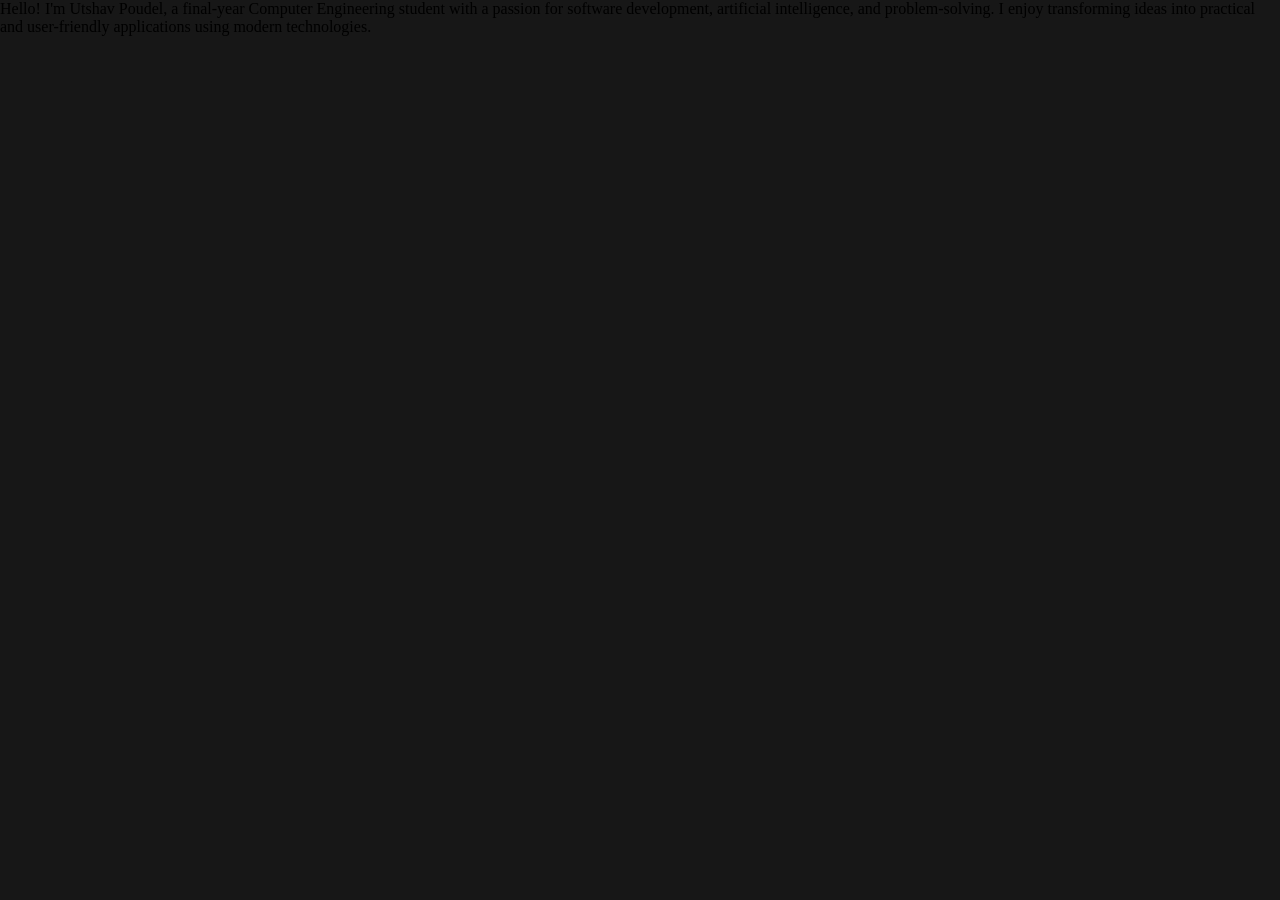
==== about.html @ 4ce11010 "added pages" ====
<!DOCTYPE html>
<html lang="en">
<head>
    <meta charset="UTF-8">
    <meta name="viewport" content="width=device-width, initial-scale=1.0">
    <title>About</title>
        <link rel="stylesheet" href="style.css">

</head>
<body>
    Hello! I'm Utshav Poudel, a final-year Computer Engineering student with a passion for software development, artificial intelligence, and problem-solving. I enjoy transforming ideas into practical and user-friendly applications using modern technologies.
</body>
</html>
---- style.css ----
body{
    background-color: #171717;
}

*{
    margin: 0;
    padding: 0;
    box-sizing: border-box;
}

.navbar{
    width: 100%;
    height: 120px;
    background-color: #171717;
    padding: 20px 50px;

    display: flex;
    justify-content: space-between; 
    align-items: center;

    position: fixed;
    top: 0;
    left: 0;

}

.logo a{
    color: #77B91D;
    text-decoration: none;
    font-size: 35px;  
    font-weight: bold;
}

.nav-links{
    list-style: none;
    display: flex;
    align-items: center;
    gap: 40px;
}

.nav-links a{
    text-decoration: none;
    color: white;
    font-size: 30px; 
    transition: 0.3s;
}

.nav-links a:hover{
    color: #77B91D;
}


.navbar::after{
    content: "";
    position: absolute;
    bottom: 0;
    left: 50px;      /* left space */
    right: 50px;     /* right space */
    height: 3px;
    background: #4b4b4b;
}


.nav-links li:hover::after{
    width: 100%;
}

.nav-links li{
    position: relative;
}

.nav-links li::after{
    content: "";
    position: absolute;
    left: 50%;
    bottom: -10px;

    width: 0;
    height: 3px;

    background: #77B91D;
    transform: translateX(-50%);
    transition: width 0.3s ease;

    box-shadow:
        0 0 5px #77B91D,
        0 0 10px #77B91D,
        0 0 20px #77B91D;
}

.nav-links li:hover::after{
    width: 80%;
}

.nav-links li:hover::after{
    width: 100%;
}
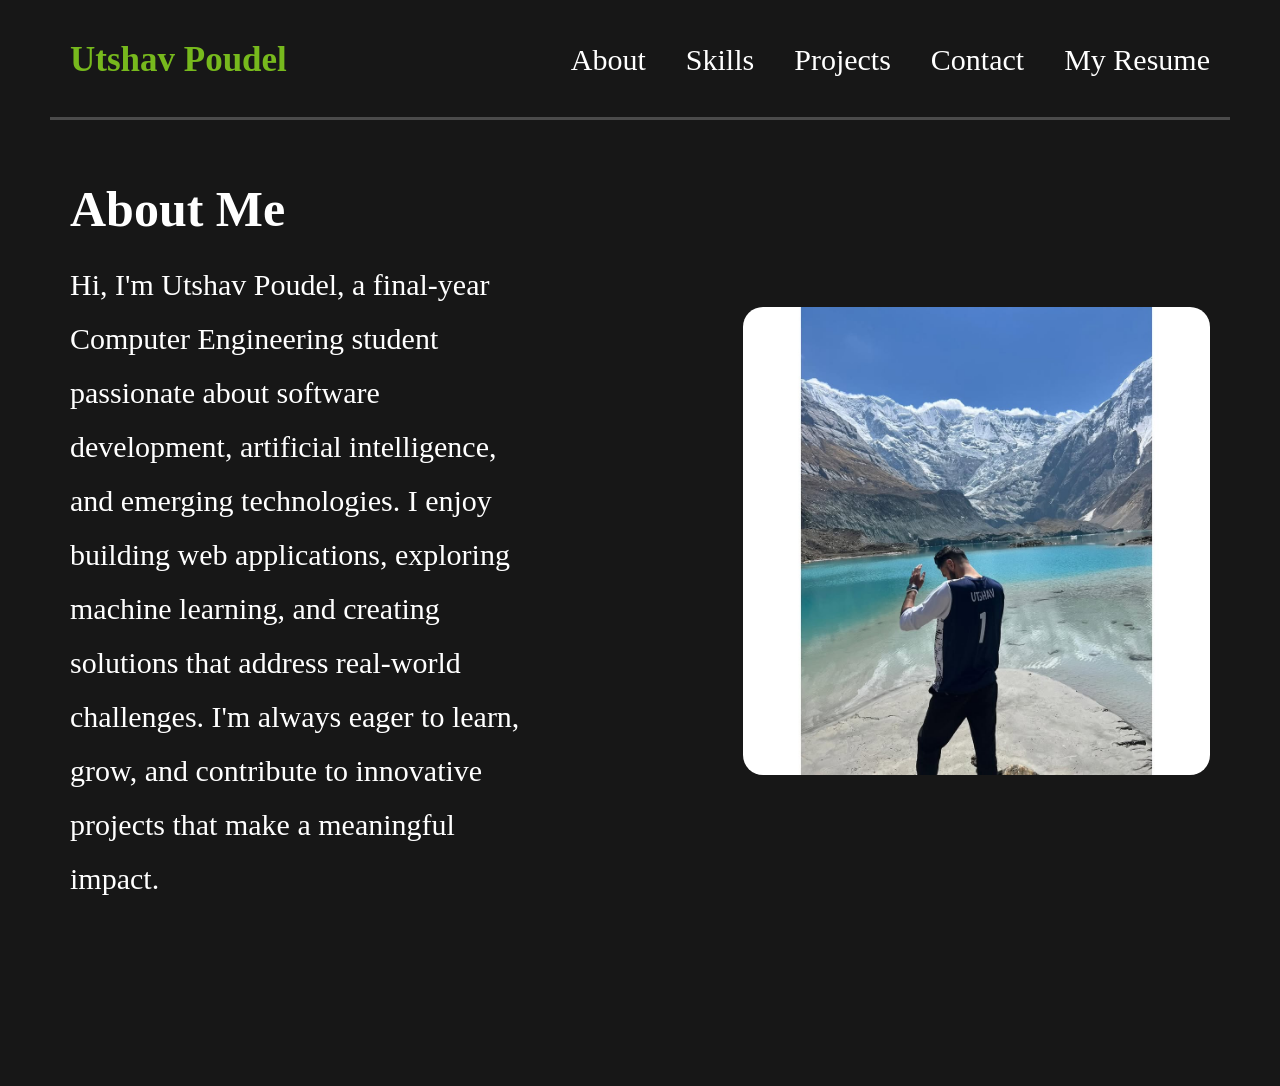
==== commit 2431d027: "about section" ====
--- a/about.html
+++ b/about.html
@@ -5,9 +5,34 @@
     <meta name="viewport" content="width=device-width, initial-scale=1.0">
     <title>About</title>
         <link rel="stylesheet" href="style.css">
+        <link rel="stylesheet" href="about.css">
 
 </head>
 <body>
-    Hello! I'm Utshav Poudel, a final-year Computer Engineering student with a passion for software development, artificial intelligence, and problem-solving. I enjoy transforming ideas into practical and user-friendly applications using modern technologies.
+    <div id="navbar"></div>
+
+<script>
+fetch("navbar.html")
+    .then(response => response.text())
+    .then(data => {
+        document.getElementById("navbar").innerHTML = data;
+    });
+</script>
+
+<section class="about">
+    <div class="left">
+        <h1>About Me</h1>
+        <p>
+            Hi, I'm Utshav Poudel, a final-year Computer Engineering student passionate about software development, artificial intelligence, and emerging technologies. I enjoy building web applications, exploring machine learning, and creating solutions that address real-world challenges. I'm always eager to learn, grow, and contribute to innovative projects that make a meaningful impact.
+
+        </p>
+
+    </div>
+
+    <div class="right">
+        <img src="images/mypic.jpg" alt="Utshav">
+    </div>
+</section>
+
 </body>
 </html>
--- a/style.css
+++ b/style.css
@@ -12,7 +12,7 @@
     width: 100%;
     height: 120px;
     background-color: #171717;
-    padding: 20px 50px;
+    padding: 20px 70px;
 
     display: flex;
     justify-content: space-between; 
--- a/about.css
+++ b/about.css
@@ -0,0 +1,31 @@
+.about{
+    display: flex;
+    justify-content: space-between;
+    align-items: center;
+    padding: 180px 70px;
+    color: white;
+}
+
+.left{
+    width: 40%;
+}
+
+.right{
+    width: 41%;
+}
+
+.right img{
+    width: 100%;
+    border-radius: 20px;
+}
+
+.left h1{
+    font-size: 50px;
+    margin-bottom: 20px;
+}
+
+.left p{
+    font-size: 30px;
+    line-height: 1.8;
+}
+
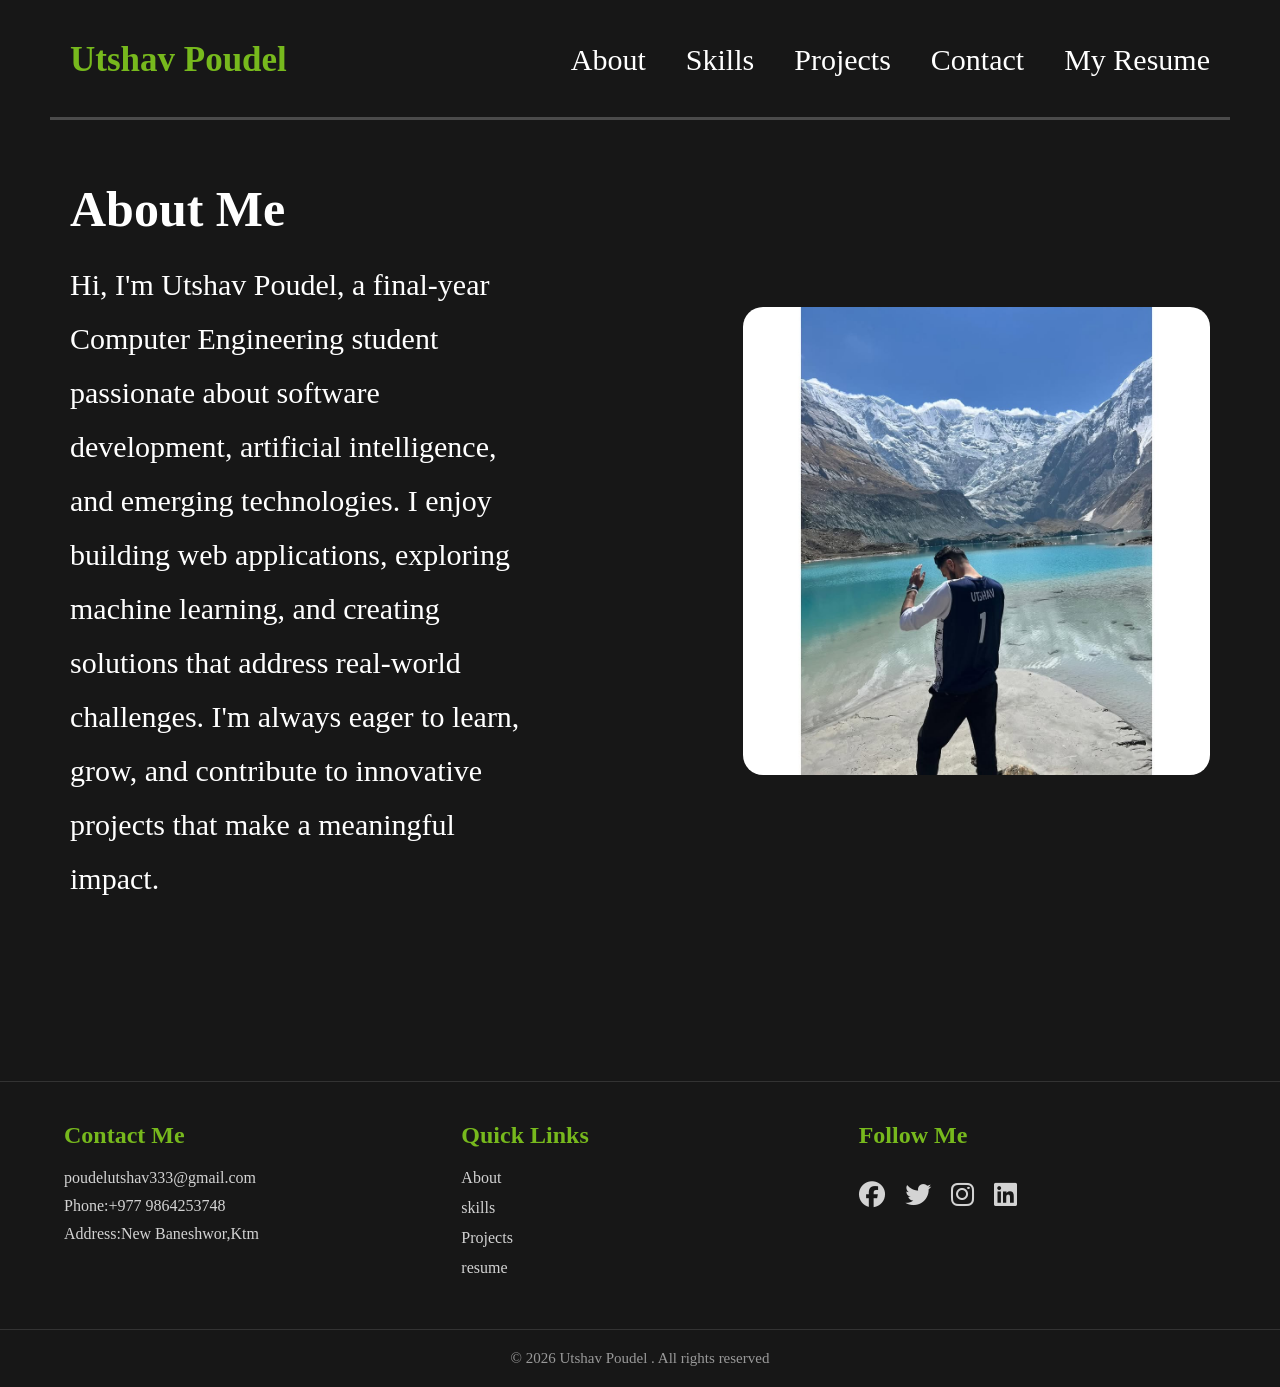
==== commit 6cd8f75c: "footer section" ====
--- a/about.html
+++ b/about.html
@@ -6,6 +6,7 @@
     <title>About</title>
         <link rel="stylesheet" href="style.css">
         <link rel="stylesheet" href="about.css">
+        <link rel="stylesheet" href="footer.css">
 
 </head>
 <body>
@@ -34,5 +35,15 @@
     </div>
 </section>
 
+
+   <div id="footer"></div>
+
+<script>
+fetch("footer.html")
+    .then(response => response.text())
+    .then(data => {
+        document.getElementById("footer").innerHTML = data;
+    });
+</script>
 </body>
 </html>
--- a/style.css
+++ b/style.css
@@ -1,10 +1,14 @@
+
+
+
+
 body{
     background-color: #171717;
 }
 
 *{
     margin: 0;
-    padding: 0;
+    padding: 0; 
     box-sizing: border-box;
 }
 
--- a/footer.css
+++ b/footer.css
@@ -0,0 +1,90 @@
+footer{
+    background-color: #171717;
+    color: white;
+    padding-top: 5px;
+    margin-top: -50px;
+}
+
+.container{
+    width: 90%;
+    margin: auto;
+
+    display: flex;
+    justify-content: space-between;
+    flex-wrap: wrap;
+    gap: 40px;
+}
+
+.footer-content{
+    flex: 1;
+    min-width: 250px;
+}
+
+.footer-content h3{
+    font-size: 24px;
+    color: #77B91D;
+    margin-bottom: 20px;
+}
+
+.footer-content p{
+    margin: 10px 0;
+    color: #d3d3d3;
+}
+
+.footer-content ul{
+    list-style: none;
+    padding: 0;
+}
+
+.footer-content ul li{
+    margin: 12px 0;
+}
+
+.footer-content ul li a{
+    text-decoration: none;
+    color: #d3d3d3;
+    transition: 0.3s;
+}
+
+.footer-content ul li a:hover{
+    color: #77B91D;
+}
+
+.social-icons{
+    display: flex;
+    gap: 20px;
+    margin-top: 20px;
+}
+
+.social-icons li{
+    list-style: none;
+}
+
+.social-icons li a{
+    color: white;
+    font-size: 26px;
+    transition: 0.3s;
+}
+
+.social-icons li a:hover{
+    color: #77B91D;
+    transform: translateY(-5px);
+}
+
+.bottom-bar{
+    border-top: 1px solid #333;
+    margin-top: 40px;
+    padding: 20px 0;
+    text-align: center;
+    color: #999;
+    font-size: 15px;
+}
+
+.upper-bar{
+     border-top: 1px solid #333;
+    margin-top: 40px;
+    padding: 20px 0;
+    text-align: center;
+    color: #999;
+    font-size: 15px;
+}
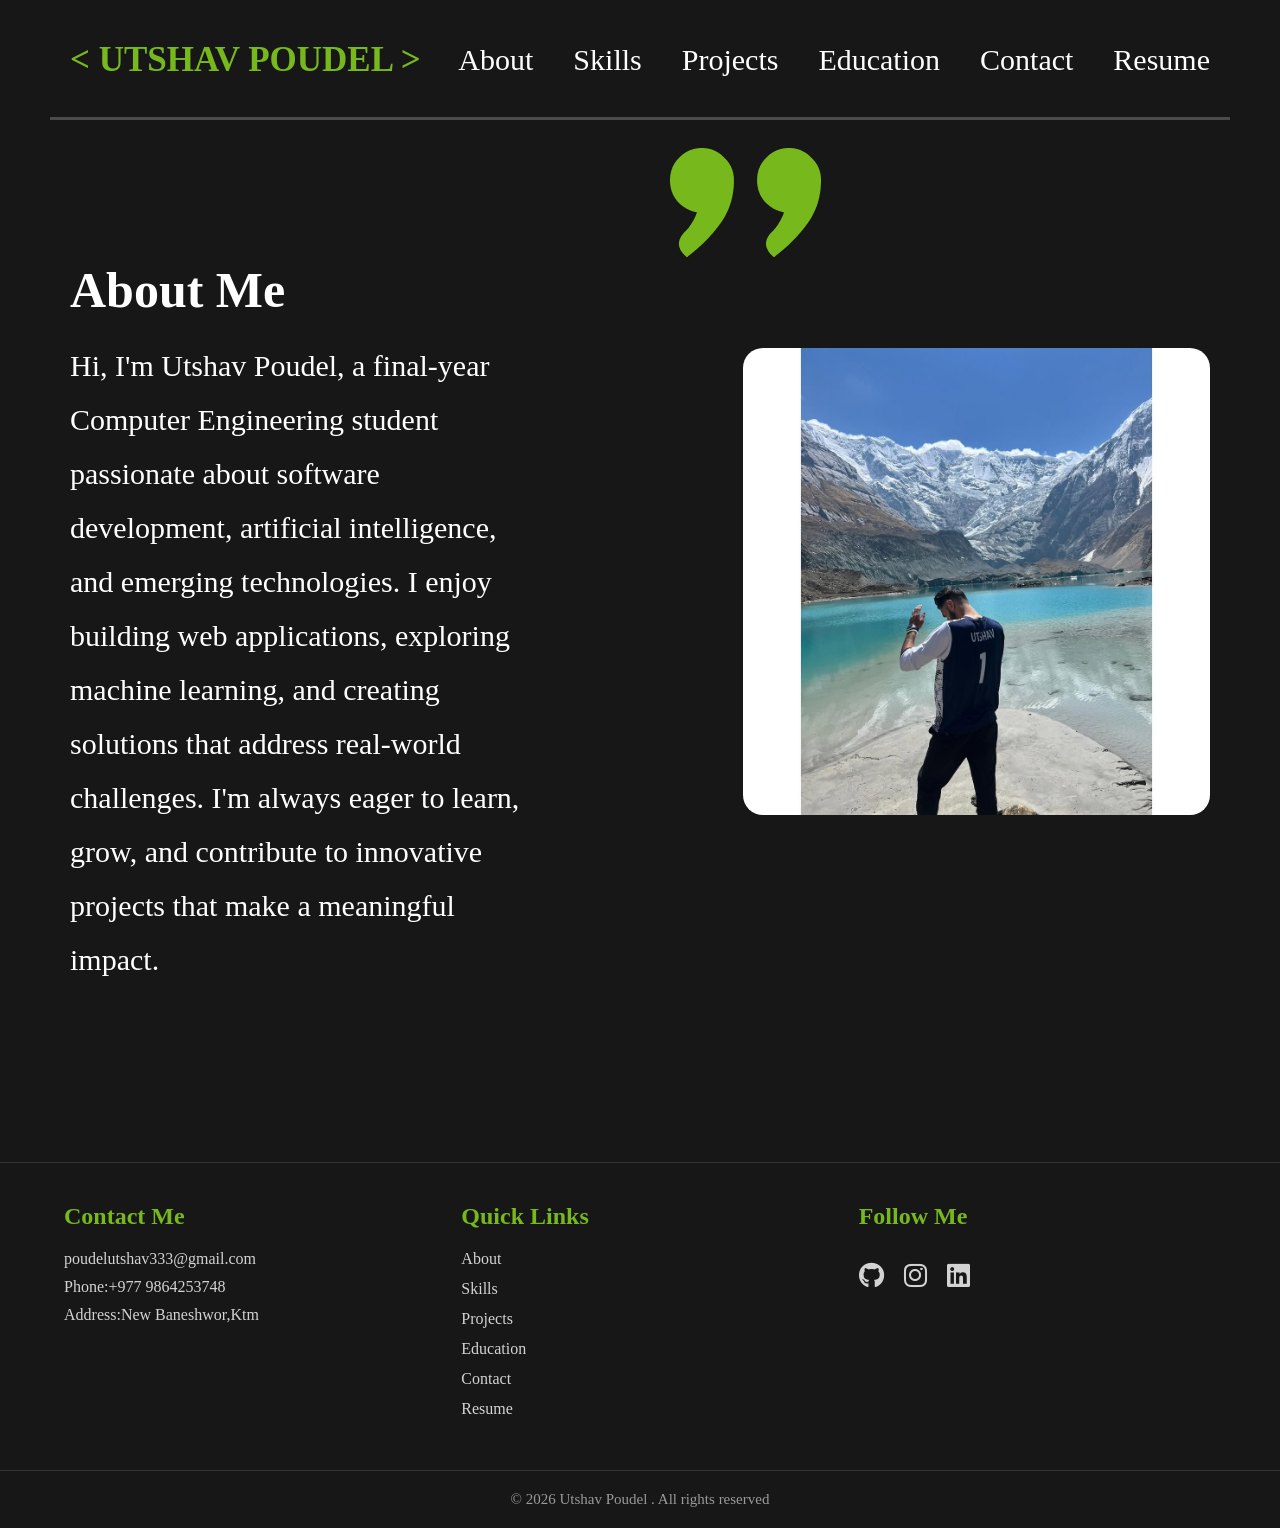
==== commit bd73d65d: "logo and link section" ====
--- a/about.html
+++ b/about.html
@@ -22,6 +22,7 @@
 
 <section class="about">
     <div class="left">
+        <img src="images/comma.png" alt="comma">
         <h1>About Me</h1>
         <p>
             Hi, I'm Utshav Poudel, a final-year Computer Engineering student passionate about software development, artificial intelligence, and emerging technologies. I enjoy building web applications, exploring machine learning, and creating solutions that address real-world challenges. I'm always eager to learn, grow, and contribute to innovative projects that make a meaningful impact.
--- a/style.css
+++ b/style.css
@@ -25,6 +25,7 @@
     position: fixed;
     top: 0;
     left: 0;
+    z-index: 1000;
 
 }
 
@@ -61,7 +62,7 @@
     left: 50px;      /* left space */
     right: 50px;     /* right space */
     height: 3px;
-    background: #4b4b4b;
+    background:    #4b4b4b ;
 }
 
 
--- a/about.css
+++ b/about.css
@@ -29,3 +29,6 @@
     line-height: 1.8;
 }
 
+.left img{
+    margin: -32px 0px 0px 600px;
+}
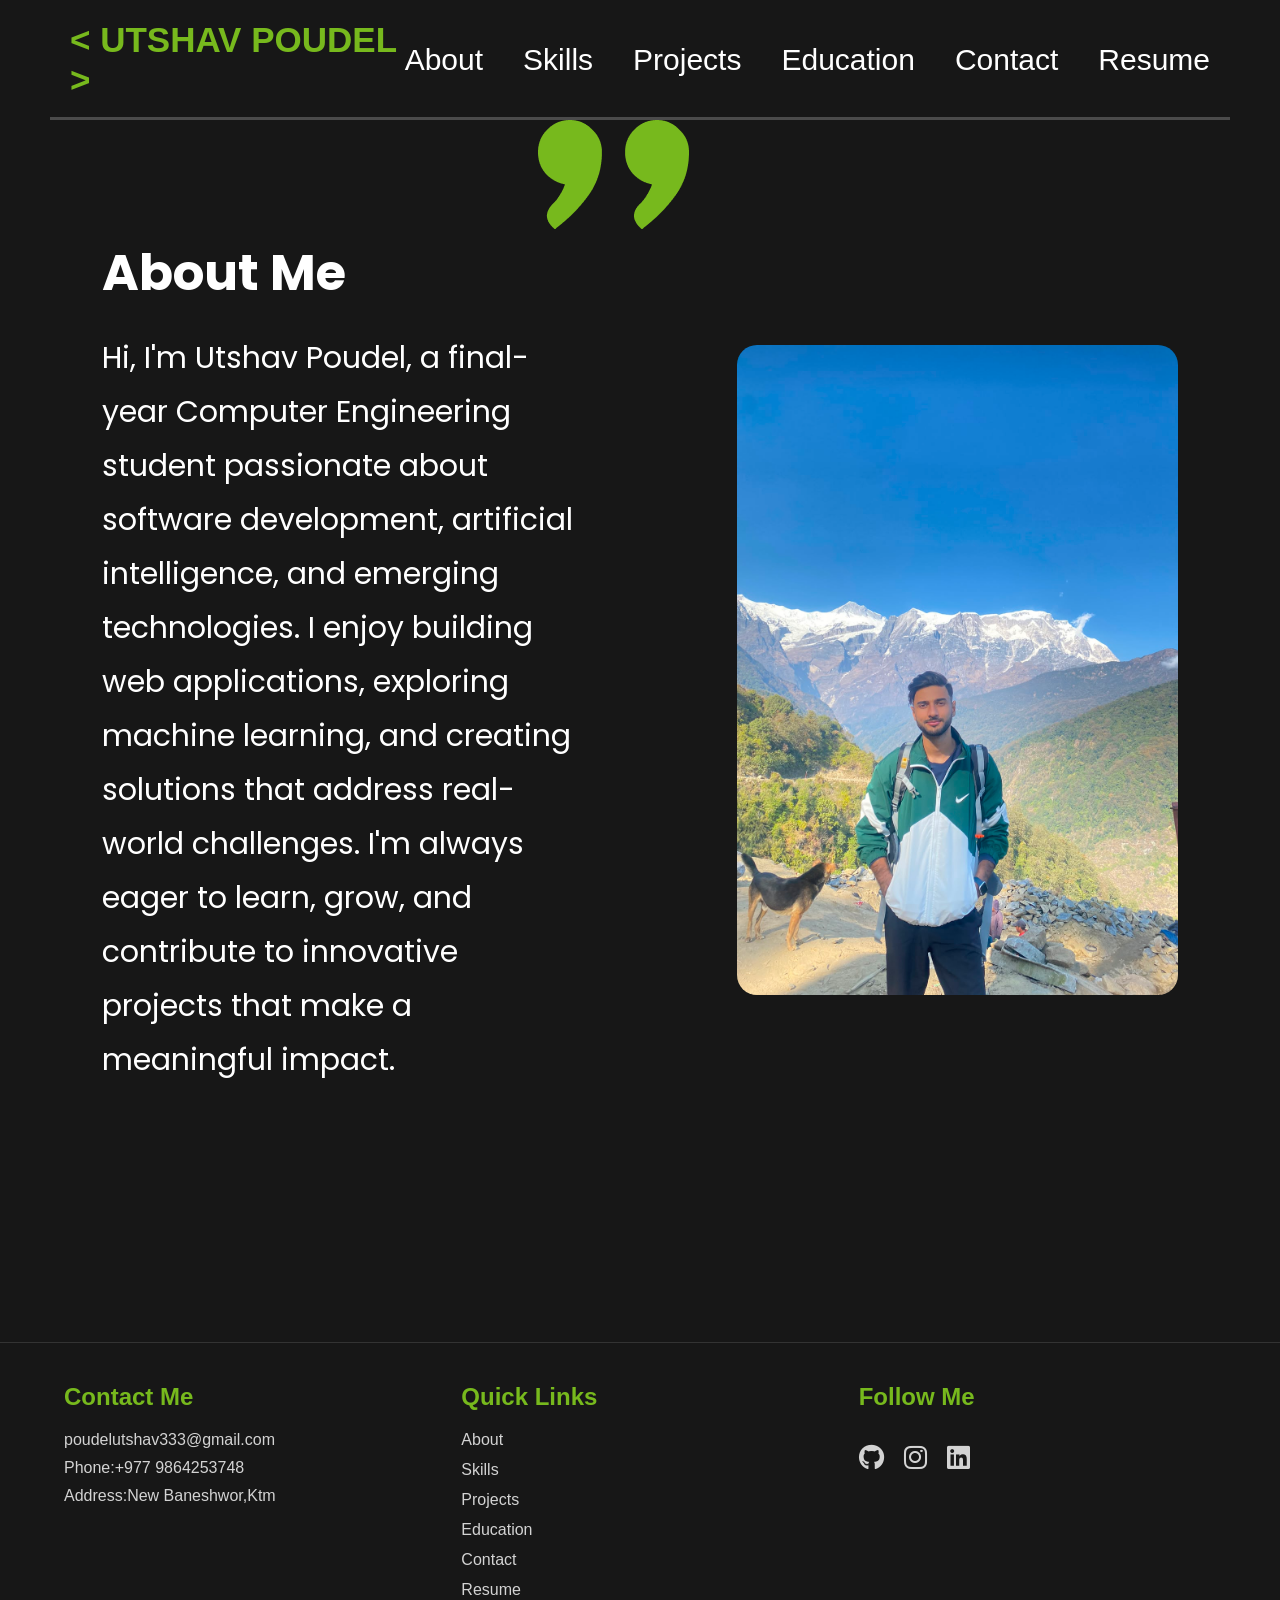
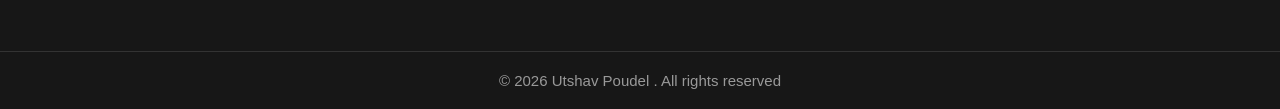
==== commit dc68b04f: "final form" ====
--- a/about.html
+++ b/about.html
@@ -4,7 +4,12 @@
     <meta charset="UTF-8">
     <meta name="viewport" content="width=device-width, initial-scale=1.0">
     <title>About</title>
-        <link rel="stylesheet" href="style.css">
+        
+        <link rel="preconnect" href="https://fonts.googleapis.com">
+<link rel="preconnect" href="https://fonts.gstatic.com" crossorigin>
+<link href="https://fonts.googleapis.com/css2?family=Poppins:wght@300;400;500;600;700&display=swap" rel="stylesheet">
+
+<link rel="stylesheet" href="style.css">
         <link rel="stylesheet" href="about.css">
         <link rel="stylesheet" href="footer.css">
 
@@ -32,7 +37,7 @@
     </div>
 
     <div class="right">
-        <img src="images/mypic.jpg" alt="Utshav">
+        <img src="images/uts.jpeg" alt="Utshav">
     </div>
 </section>
 
--- a/style.css
+++ b/style.css
@@ -4,6 +4,7 @@
 
 body{
     background-color: #171717;
+    font-family:Arial, Helvetica, sans-serif;
 }
 
 *{
--- a/about.css
+++ b/about.css
@@ -1,22 +1,33 @@
+                                                                            
 .about{
     display: flex;
     justify-content: space-between;
     align-items: center;
-    padding: 180px 70px;
+    padding:160px 8%; 
     color: white;
+    font-family: 'Poppins', sans-serif;
 }
 
 .left{
-    width: 40%;
+    width: 45%;
+    position: relative;
+    top: -100px;     
 }
 
 .right{
     width: 41%;
+    position: relative;
 }
 
 .right img{
     width: 100%;
-    border-radius: 20px;
+    border-radius: 20px; 
+
+
+    max-width: 500px;
+    height: 650px;
+    object-fit: cover;
+    
 }
 
 .left h1{
@@ -29,6 +40,74 @@
     line-height: 1.8;
 }
 
-.left img{
-    margin: -32px 0px 0px 600px;
-}+.left img {
+    positon: relative;
+    margin-top: 60px;
+    margin-left: 90%;
+    max-width: 50%;
+    height: auto;
+}
+
+
+
+/*respionsive banako */
+@media (max-width: 992px){
+
+    .about{
+        flex-direction: column-reverse;
+        text-align: center;
+        padding: 140px 30px 80px;
+        gap: 50px;
+    }
+
+    .left,
+    .right{
+        width:100%;
+    }
+
+    .left h1{
+        font-size:40px; 
+    }
+
+    .left p{
+        font-size:20px;
+        line-height:1.8;
+    }
+
+    .right img{
+        max-width:350px;
+        width:100%;
+    }
+
+    .left img{
+        display:none;
+    }
+
+}
+
+
+
+
+.about{
+
+    animation:fadeUp 1s ease;
+}
+
+@keyframes fadeUp{
+
+from{
+
+opacity:0;
+transform:translateY(50px);
+
+}
+
+to{
+
+opacity:1;
+transform:translateY(0);
+}
+
+}
+
+
